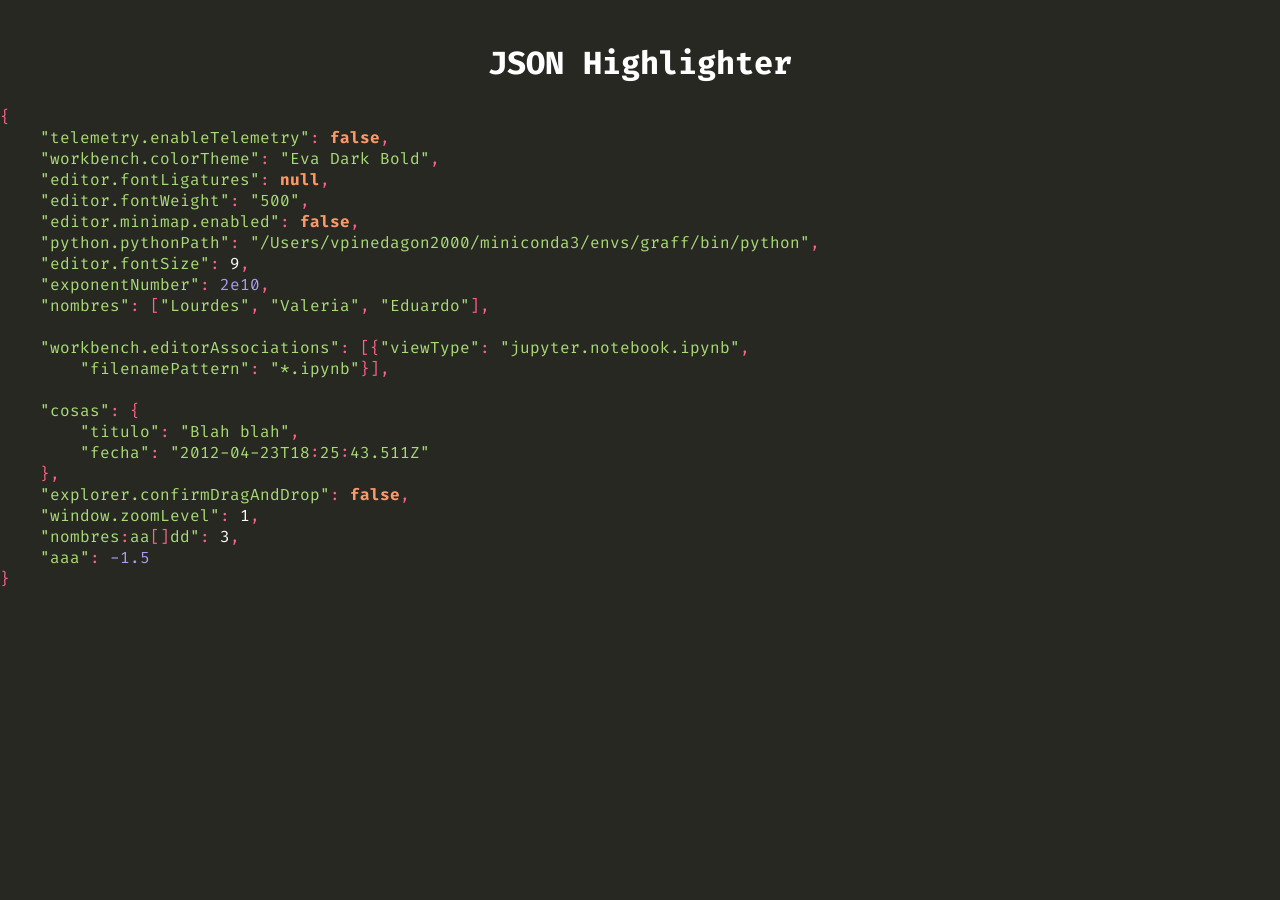
==== highlighter/result.html @ 9c1d89c3 "add changes, not sure if progress" ====
<!DOCTYPE html>
        <html lang="en">
        <head>
            <meta charset="UTF-8">
            <meta http-equiv="X-UA-Compatible" content="IE=edge">
            <meta name="viewport" content="width=device-width, initial-scale=1.0">
            <title>JSON Highlighter</title>
            <link rel="stylesheet" href="styles.css">
        </head>
        <body> <h1>JSON Highlighter</h1><span class='special'>{</span>
    <span class='strings'>"telemetry.enableTelemetry"</span><span class='special'>:</span> <span class='bools'>false</span><span class='special'>,</span>
    <span class='strings'>"workbench.colorTheme"</span><span class='special'>:</span> <span class='strings'>"Eva Dark Bold"</span><span class='special'>,</span>
    <span class='strings'>"editor.fontLigatures"</span><span class='special'>:</span> <span class='bools'>null</span><span class='special'>,</span>
    <span class='strings'>"editor.fontWeight"</span><span class='special'>:</span> <span class='strings'>"500"</span><span class='special'>,</span>
    <span class='strings'>"editor.minimap.enabled"</span><span class='special'>:</span> <span class='bools'>false</span><span class='special'>,</span>
    <span class='strings'>"python.pythonPath"</span><span class='special'>:</span> <span class='strings'>"/Users/vpinedago<span class='numbers'>n2000/m</span>inicond<span class='numbers'>a3/en</span>vs/graff/bin/python"</span><span class='special'>,</span>
    <span class='strings'>"editor.fontSize"</span><span class='special'>:</span> 9<span class='special'>,</span>
    <span class='strings'>"exponentNumber"</span><span class='special'>:</span><span class='numbers'> 2e10<span class='special'>,</span></span> 
    <span class='strings'>"nombres"</span><span class='special'>:</span> <span class='special'>[</span><span class='strings'>"Lourdes"</span><span class='special'>,</span> <span class='strings'>"Valeria"</span><span class='special'>,</span> <span class='strings'>"Eduardo"</span><span class='special'>]</span><span class='special'>,</span>

    <span class='strings'>"workbench.editorAssociations"</span><span class='special'>:</span> <span class='special'>[</span><span class='special'>{</span><span class='strings'>"viewType"</span><span class='special'>:</span> <span class='strings'>"jupyter.notebook.ipynb"</span><span class='special'>,</span>
        <span class='strings'>"filenamePattern"</span><span class='special'>:</span> <span class='strings'>"*.ipynb"</span><span class='special'>}</span><span class='special'>]</span><span class='special'>,</span>

    <span class='strings'>"cosas"</span><span class='special'>:</span> <span class='special'>{</span>
        <span class='strings'>"titulo"</span><span class='special'>:</span> <span class='strings'>"Blah blah"</span><span class='special'>,</span> 
        <span class='strings'>"fecha"</span><span class='special'>:</span> <span class='strings'>"<span class='numbers'>2012-04-23T</span><span class='numbers'>18<span class='special'>:</span>25<span class='special'>:</span></span><span class='numbers'>43.511Z</span>"</span>
    <span class='special'>}</span><span class='special'>,</span>
    <span class='strings'>"explorer.confirmDragAndDrop"</span><span class='special'>:</span> <span class='bools'>false</span><span class='special'>,</span>
    <span class='strings'>"window.zoomLevel"</span><span class='special'>:</span> 1<span class='special'>,</span>
    <span class='strings'>"nombres<span class='special'>:</span>aa<span class='special'>[</span><span class='special'>]</span>dd"</span><span class='special'>:</span> 3<span class='special'>,</span>
    <span class='strings'>"aaa"</span><span class='special'>:</span><span class='numbers'> -1.5</span>
<span class='special'>}</span>
---- highlighter/styles.css ----
@import url('https://fonts.googleapis.com/css2?family=Fira+Code&display=swap');

body{   
    font-family: 'Fira Code', monospace; 
    background-color: #272822; /*oh si dark mode 😍*/
    color: white;
    white-space: pre;
    margin: 0;
}

h1{
    text-align: center;
}

.strings{
    color: #a9dc76;
}
    .strings .numbers{
        color: inherit !important;
    }

.keys{
    color: #78dce8 !important; 
}
    .keys *{
        color: inherit !important
    }

.numbers{
    color: #ab9df2;
}

.chars{
    color: #ffd866;
}

.bools{
    color: #fc9867;
    font-weight: bold;
}

.special{
    color: #ff6188;
}

footer{
    position: relative;
    left: 0;
    bottom: 0;
    width: 100%;
    text-align: center;
}
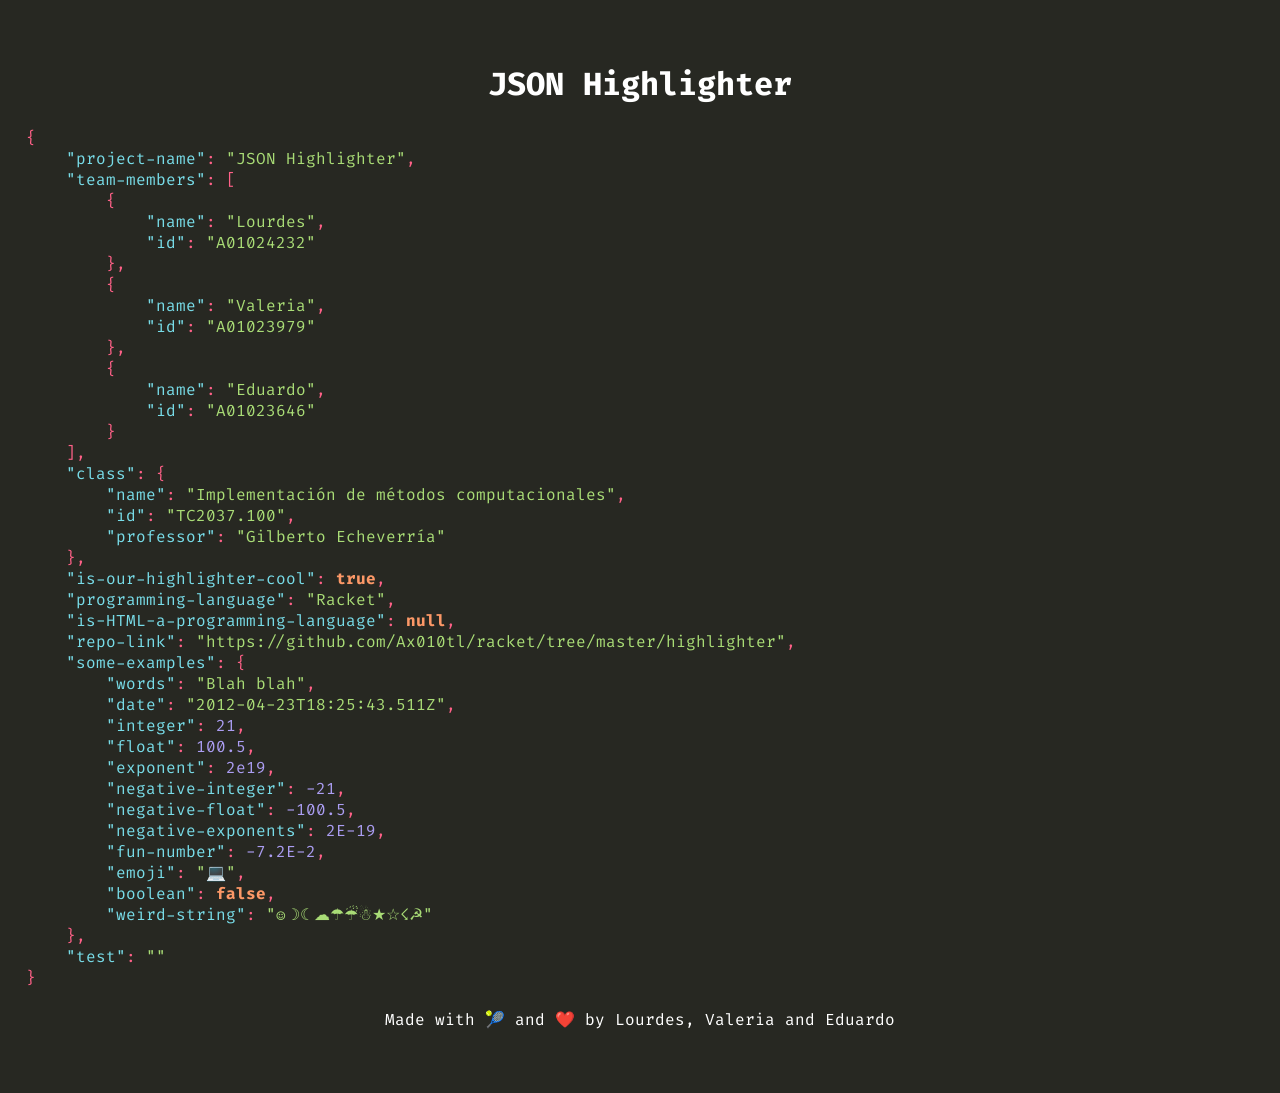
==== commit 1ebc0453: "almost done?" ====
--- a/highlighter/result.html
+++ b/highlighter/result.html
@@ -1,33 +1,55 @@
-<!DOCTYPE html>
-        <html lang="en">
-        <head>
-            <meta charset="UTF-8">
-            <meta http-equiv="X-UA-Compatible" content="IE=edge">
-            <meta name="viewport" content="width=device-width, initial-scale=1.0">
-            <title>JSON Highlighter</title>
-            <link rel="stylesheet" href="styles.css">
-        </head>
-        <body> <h1>JSON Highlighter</h1><span class='special'>{</span>
-    <span class='strings'>"telemetry.enableTelemetry"</span><span class='special'>:</span> <span class='bools'>false</span><span class='special'>,</span>
-    <span class='strings'>"workbench.colorTheme"</span><span class='special'>:</span> <span class='strings'>"Eva Dark Bold"</span><span class='special'>,</span>
-    <span class='strings'>"editor.fontLigatures"</span><span class='special'>:</span> <span class='bools'>null</span><span class='special'>,</span>
-    <span class='strings'>"editor.fontWeight"</span><span class='special'>:</span> <span class='strings'>"500"</span><span class='special'>,</span>
-    <span class='strings'>"editor.minimap.enabled"</span><span class='special'>:</span> <span class='bools'>false</span><span class='special'>,</span>
-    <span class='strings'>"python.pythonPath"</span><span class='special'>:</span> <span class='strings'>"/Users/vpinedago<span class='numbers'>n2000/m</span>inicond<span class='numbers'>a3/en</span>vs/graff/bin/python"</span><span class='special'>,</span>
-    <span class='strings'>"editor.fontSize"</span><span class='special'>:</span> 9<span class='special'>,</span>
-    <span class='strings'>"exponentNumber"</span><span class='special'>:</span><span class='numbers'> 2e10<span class='special'>,</span></span> 
-    <span class='strings'>"nombres"</span><span class='special'>:</span> <span class='special'>[</span><span class='strings'>"Lourdes"</span><span class='special'>,</span> <span class='strings'>"Valeria"</span><span class='special'>,</span> <span class='strings'>"Eduardo"</span><span class='special'>]</span><span class='special'>,</span>
-
-    <span class='strings'>"workbench.editorAssociations"</span><span class='special'>:</span> <span class='special'>[</span><span class='special'>{</span><span class='strings'>"viewType"</span><span class='special'>:</span> <span class='strings'>"jupyter.notebook.ipynb"</span><span class='special'>,</span>
-        <span class='strings'>"filenamePattern"</span><span class='special'>:</span> <span class='strings'>"*.ipynb"</span><span class='special'>}</span><span class='special'>]</span><span class='special'>,</span>
-
-    <span class='strings'>"cosas"</span><span class='special'>:</span> <span class='special'>{</span>
-        <span class='strings'>"titulo"</span><span class='special'>:</span> <span class='strings'>"Blah blah"</span><span class='special'>,</span> 
-        <span class='strings'>"fecha"</span><span class='special'>:</span> <span class='strings'>"<span class='numbers'>2012-04-23T</span><span class='numbers'>18<span class='special'>:</span>25<span class='special'>:</span></span><span class='numbers'>43.511Z</span>"</span>
+<!DOCTYPE html>
+        <html lang="en">
+        <head>
+            <meta charset="UTF-8">
+            <meta http-equiv="X-UA-Compatible" content="IE=edge">
+            <meta name="viewport" content="width=device-width, initial-scale=1.0">
+            <title>JSON Highlighter</title>
+            <link rel="stylesheet" href="styles.css">
+        </head>
+        <body> 
+        <h1>JSON Highlighter</h1><span class='special'>{</span>
+    <span class='keys'><span class='strings'>"</span><span class='keys'>project-name"</span></span><span class='special'>:</span> <span class='strings'>"JSON Highlighter"</span><span class='special'>,</span>
+    <span class='keys'><span class='strings'>"</span><span class='keys'>team-members"</span></span><span class='special'>:</span> <span class='special'>[</span>
+        <span class='special'>{</span>
+            <span class='keys'><span class='strings'>"</span><span class='keys'>name"</span></span><span class='special'>:</span> <span class='strings'>"Lourdes"</span><span class='special'>,</span> 
+            <span class='keys'><span class='strings'>"</span><span class='keys'>id"</span></span><span class='special'>:</span> <span class='strings'>"A01024232"</span>
+        <span class='special'>}</span><span class='special'>,</span>
+        <span class='special'>{</span>
+            <span class='keys'><span class='strings'>"</span><span class='keys'>name"</span></span><span class='special'>:</span> <span class='strings'>"Valeria"</span><span class='special'>,</span> 
+            <span class='keys'><span class='strings'>"</span><span class='keys'>id"</span></span><span class='special'>:</span> <span class='strings'>"A01023979"</span>
+        <span class='special'>}</span><span class='special'>,</span>
+        <span class='special'>{</span>
+            <span class='keys'><span class='strings'>"</span><span class='keys'>name"</span></span><span class='special'>:</span> <span class='strings'>"Eduardo"</span><span class='special'>,</span> 
+            <span class='keys'><span class='strings'>"</span><span class='keys'>id"</span></span><span class='special'>:</span> <span class='strings'>"A01023646"</span>
+        <span class='special'>}</span>
+    <span class='special'>]</span><span class='special'>,</span>
+    <span class='keys'><span class='strings'>"</span><span class='keys'>class"</span></span><span class='special'>:</span> <span class='special'>{</span>
+        <span class='keys'><span class='strings'>"</span><span class='keys'>name"</span></span><span class='special'>:</span> <span class='strings'>"Implementación de métodos computacionales"</span><span class='special'>,</span> 
+        <span class='keys'><span class='strings'>"</span><span class='keys'>id"</span></span><span class='special'>:</span> <span class='strings'>"TC2037<span class='numbers'>.100</span>"</span><span class='special'>,</span> 
+        <span class='keys'><span class='strings'>"</span><span class='keys'>professor"</span></span><span class='special'>:</span> <span class='strings'>"Gilberto Echeverría"</span>
     <span class='special'>}</span><span class='special'>,</span>
-    <span class='strings'>"explorer.confirmDragAndDrop"</span><span class='special'>:</span> <span class='bools'>false</span><span class='special'>,</span>
-    <span class='strings'>"window.zoomLevel"</span><span class='special'>:</span> 1<span class='special'>,</span>
-    <span class='strings'>"nombres<span class='special'>:</span>aa<span class='special'>[</span><span class='special'>]</span>dd"</span><span class='special'>:</span> 3<span class='special'>,</span>
-    <span class='strings'>"aaa"</span><span class='special'>:</span><span class='numbers'> -1.5</span>
+    <span class='keys'><span class='strings'>"</span><span class='keys'>is-our-highlighter-cool"</span></span><span class='special'>:</span> <span class='bools'>true</span><span class='special'>,</span>
+    <span class='keys'><span class='strings'>"</span><span class='keys'>programming-language"</span></span><span class='special'>:</span> <span class='strings'>"Racket"</span><span class='special'>,</span>
+    <span class='keys'><span class='strings'>"</span><span class='keys'>is-HTML-a-programming-language"</span></span><span class='special'>:</span> <span class='bools'>null</span><span class='special'>,</span>
+    <span class='keys'><span class='strings'>"</span><span class='keys'>repo-link"</span></span><span class='special'>:</span> <span class='strings'>"https<span class='special'>:</span>//github.com/Ax010tl/racket/tree/master/highlighter"</span><span class='special'>,</span>
+    <span class='keys'><span class='strings'>"</span><span class='keys'>some-examples"</span></span><span class='special'>:</span> <span class='special'>{</span>
+        <span class='keys'><span class='strings'>"</span><span class='keys'>words"</span></span><span class='special'>:</span> <span class='strings'>"Blah blah"</span><span class='special'>,</span> 
+        <span class='keys'><span class='strings'>"</span><span class='keys'>date"</span></span><span class='special'>:</span> <span class='strings'>"2012<span class='numbers'>-04</span><span class='numbers'>-23</span>T18<span class='special'>:</span>25<span class='special'>:</span>43<span class='numbers'>.511</span>Z"</span><span class='special'>,</span>
+        <span class='keys'><span class='strings'>"</span><span class='keys'>integer"</span></span><span class='special'>:</span><span class='numbers'> 21</span><span class='special'>,</span>
+        <span class='keys'><span class='strings'>"</span><span class='keys'>float"</span></span><span class='special'>:</span><span class='numbers'> 100.5</span><span class='special'>,</span>
+        <span class='keys'><span class='strings'>"</span><span class='keys'>exponent"</span></span><span class='special'>:</span><span class='numbers'> 2e19</span><span class='special'>,</span>
+        <span class='keys'><span class='strings'>"</span><span class='keys'>negative-integer"</span></span><span class='special'>:</span><span class='numbers'> -21</span><span class='special'>,</span>
+        <span class='keys'><span class='strings'>"</span><span class='keys'>negative-float"</span></span><span class='special'>:</span><span class='numbers'> -100.5</span><span class='special'>,</span>
+        <span class='keys'><span class='strings'>"</span><span class='keys'>negative-exponents"</span></span><span class='special'>:</span><span class='numbers'> 2E-19</span><span class='special'>,</span>
+        <span class='keys'><span class='strings'>"</span><span class='keys'>fun-number"</span></span><span class='special'>:</span><span class='numbers'> -7.2E-2</span><span class='special'>,</span>
+        <span class='keys'><span class='strings'>"</span><span class='keys'>emoji"</span></span><span class='special'>:</span> <span class='strings'>"💻"</span><span class='special'>,</span>
+        <span class='keys'><span class='strings'>"</span><span class='keys'>boolean"</span></span><span class='special'>:</span> <span class='bools'>false</span><span class='special'>,</span>
+        <span class='keys'><span class='strings'>"</span><span class='keys'>weird-string"</span></span><span class='special'>:</span> <span class='strings'>"☺︎☽☾☁︎☂︎☔︎☃︎★☆☇☭"</span>
+    <span class='special'>}</span><span class='special'>,</span>
+    <span class='keys'><span class='strings'>"</span><span class='keys'>test"</span></span><span class='special'>:</span> <span class='strings'>""</span>
 <span class='special'>}</span>
 
+<footer>Made with 🎾 and ❤️ by Lourdes, Valeria and Eduardo</footer>
+        </body>
+        </html>
--- a/highlighter/styles.css
+++ b/highlighter/styles.css
@@ -6,6 +6,7 @@
     color: white;
     white-space: pre;
     margin: 0;
+    margin: 0 2vw;
 }
 
 h1{
@@ -15,7 +16,7 @@
 .strings{
     color: #a9dc76;
 }
-    .strings .numbers{
+    .strings .numbers, .strings .special{
         color: inherit !important;
     }
 
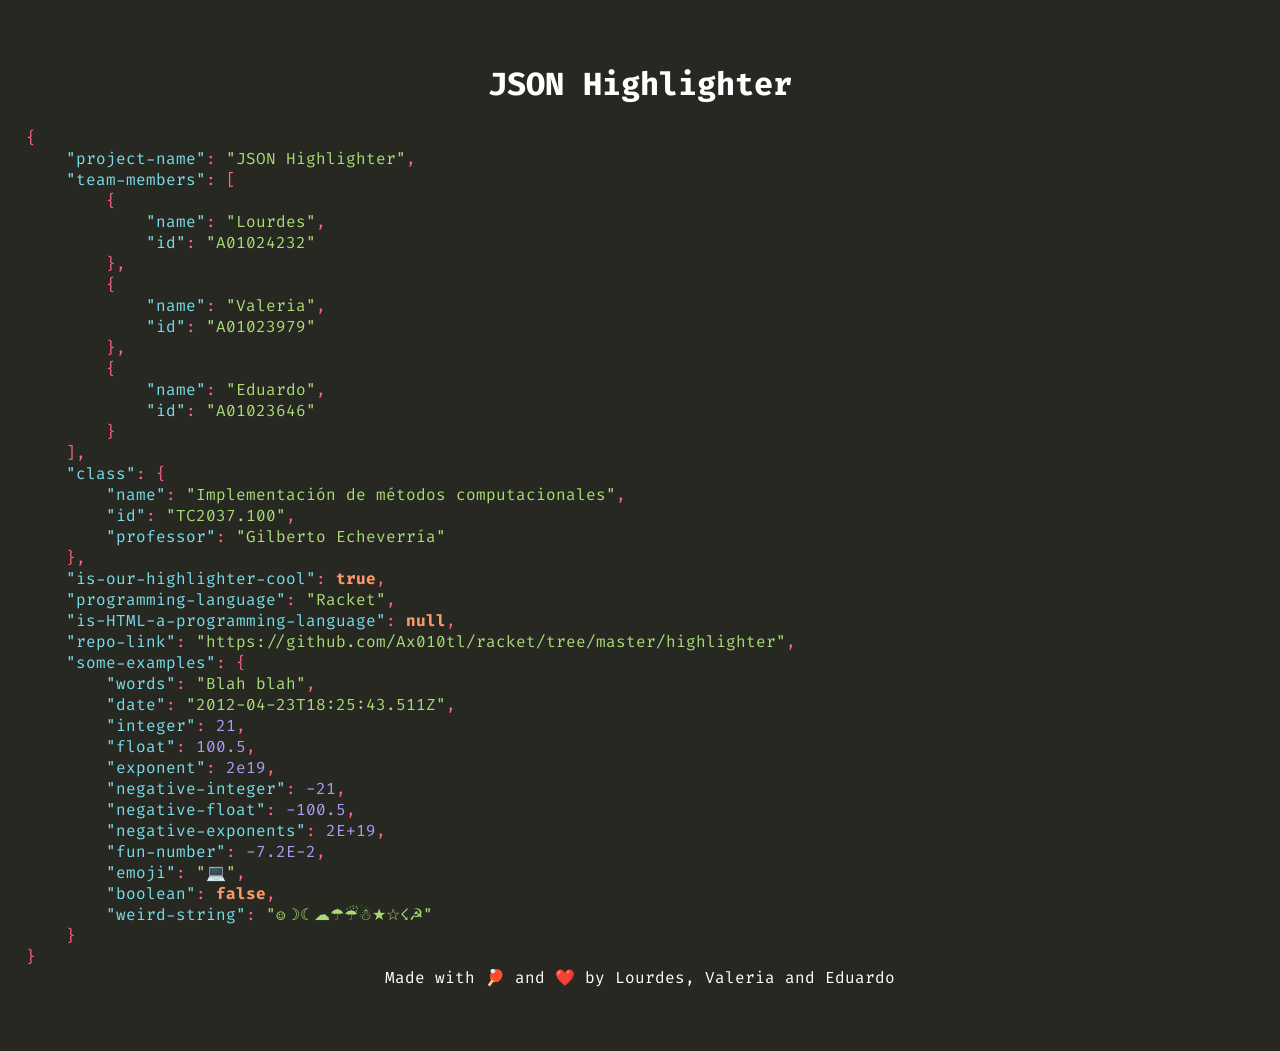
==== commit ab3e20d8: "add reflection" ====
--- a/highlighter/result.html
+++ b/highlighter/result.html
@@ -41,15 +41,13 @@
         <span class='keys'><span class='strings'>"</span><span class='keys'>exponent"</span></span><span class='special'>:</span><span class='numbers'> 2e19</span><span class='special'>,</span>
         <span class='keys'><span class='strings'>"</span><span class='keys'>negative-integer"</span></span><span class='special'>:</span><span class='numbers'> -21</span><span class='special'>,</span>
         <span class='keys'><span class='strings'>"</span><span class='keys'>negative-float"</span></span><span class='special'>:</span><span class='numbers'> -100.5</span><span class='special'>,</span>
-        <span class='keys'><span class='strings'>"</span><span class='keys'>negative-exponents"</span></span><span class='special'>:</span><span class='numbers'> 2E-19</span><span class='special'>,</span>
+        <span class='keys'><span class='strings'>"</span><span class='keys'>negative-exponents"</span></span><span class='special'>:</span><span class='numbers'> 2E+19</span><span class='special'>,</span>
         <span class='keys'><span class='strings'>"</span><span class='keys'>fun-number"</span></span><span class='special'>:</span><span class='numbers'> -7.2E-2</span><span class='special'>,</span>
         <span class='keys'><span class='strings'>"</span><span class='keys'>emoji"</span></span><span class='special'>:</span> <span class='strings'>"💻"</span><span class='special'>,</span>
         <span class='keys'><span class='strings'>"</span><span class='keys'>boolean"</span></span><span class='special'>:</span> <span class='bools'>false</span><span class='special'>,</span>
         <span class='keys'><span class='strings'>"</span><span class='keys'>weird-string"</span></span><span class='special'>:</span> <span class='strings'>"☺︎☽☾☁︎☂︎☔︎☃︎★☆☇☭"</span>
-    <span class='special'>}</span><span class='special'>,</span>
-    <span class='keys'><span class='strings'>"</span><span class='keys'>test"</span></span><span class='special'>:</span> <span class='strings'>""</span>
+    <span class='special'>}</span>
 <span class='special'>}</span>
-
-<footer>Made with 🎾 and ❤️ by Lourdes, Valeria and Eduardo</footer>
+<footer>Made with 🏓 and ❤️ by Lourdes, Valeria and Eduardo</footer>
         </body>
         </html>
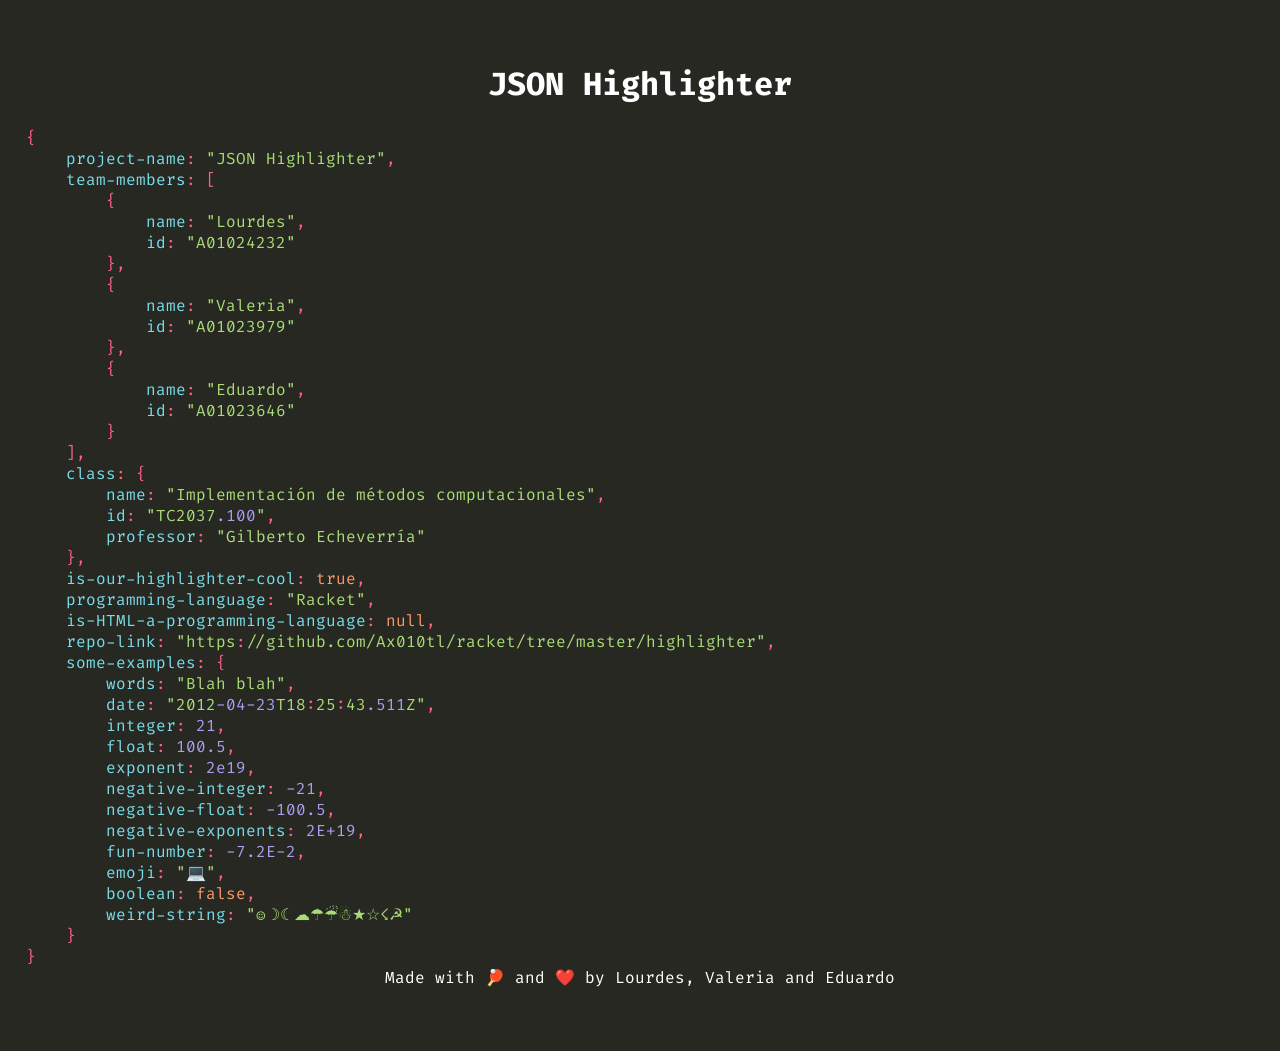
==== commit fad44055: "fix keys" ====
--- a/highlighter/result.html
+++ b/highlighter/result.html
@@ -9,43 +9,43 @@
         </head>
         <body> 
         <h1>JSON Highlighter</h1><span class='special'>{</span>
-    <span class='keys'><span class='strings'>"</span><span class='keys'>project-name"</span></span><span class='special'>:</span> <span class='strings'>"JSON Highlighter"</span><span class='special'>,</span>
-    <span class='keys'><span class='strings'>"</span><span class='keys'>team-members"</span></span><span class='special'>:</span> <span class='special'>[</span>
+    <span class='keys'>project-name</span><span class='special'>:</span> <span class='strings'>"JSON Highlighter"</span><span class='special'>,</span>
+    <span class='keys'>team-members</span><span class='special'>:</span> <span class='special'>[</span>
         <span class='special'>{</span>
-            <span class='keys'><span class='strings'>"</span><span class='keys'>name"</span></span><span class='special'>:</span> <span class='strings'>"Lourdes"</span><span class='special'>,</span> 
-            <span class='keys'><span class='strings'>"</span><span class='keys'>id"</span></span><span class='special'>:</span> <span class='strings'>"A01024232"</span>
+            <span class='keys'>name</span><span class='special'>:</span> <span class='strings'>"Lourdes"</span><span class='special'>,</span> 
+            <span class='keys'>id</span><span class='special'>:</span> <span class='strings'>"A01024232"</span>
         <span class='special'>}</span><span class='special'>,</span>
         <span class='special'>{</span>
-            <span class='keys'><span class='strings'>"</span><span class='keys'>name"</span></span><span class='special'>:</span> <span class='strings'>"Valeria"</span><span class='special'>,</span> 
-            <span class='keys'><span class='strings'>"</span><span class='keys'>id"</span></span><span class='special'>:</span> <span class='strings'>"A01023979"</span>
+            <span class='keys'>name</span><span class='special'>:</span> <span class='strings'>"Valeria"</span><span class='special'>,</span> 
+            <span class='keys'>id</span><span class='special'>:</span> <span class='strings'>"A01023979"</span>
         <span class='special'>}</span><span class='special'>,</span>
         <span class='special'>{</span>
-            <span class='keys'><span class='strings'>"</span><span class='keys'>name"</span></span><span class='special'>:</span> <span class='strings'>"Eduardo"</span><span class='special'>,</span> 
-            <span class='keys'><span class='strings'>"</span><span class='keys'>id"</span></span><span class='special'>:</span> <span class='strings'>"A01023646"</span>
+            <span class='keys'>name</span><span class='special'>:</span> <span class='strings'>"Eduardo"</span><span class='special'>,</span> 
+            <span class='keys'>id</span><span class='special'>:</span> <span class='strings'>"A01023646"</span>
         <span class='special'>}</span>
     <span class='special'>]</span><span class='special'>,</span>
-    <span class='keys'><span class='strings'>"</span><span class='keys'>class"</span></span><span class='special'>:</span> <span class='special'>{</span>
-        <span class='keys'><span class='strings'>"</span><span class='keys'>name"</span></span><span class='special'>:</span> <span class='strings'>"Implementación de métodos computacionales"</span><span class='special'>,</span> 
-        <span class='keys'><span class='strings'>"</span><span class='keys'>id"</span></span><span class='special'>:</span> <span class='strings'>"TC2037<span class='numbers'>.100</span>"</span><span class='special'>,</span> 
-        <span class='keys'><span class='strings'>"</span><span class='keys'>professor"</span></span><span class='special'>:</span> <span class='strings'>"Gilberto Echeverría"</span>
+    <span class='keys'>class</span><span class='special'>:</span> <span class='special'>{</span>
+        <span class='keys'>name</span><span class='special'>:</span> <span class='strings'>"Implementación de métodos computacionales"</span><span class='special'>,</span> 
+        <span class='keys'>id</span><span class='special'>:</span> <span class='strings'>"TC2037<span class='numbers'>.100</span>"</span><span class='special'>,</span> 
+        <span class='keys'>professor</span><span class='special'>:</span> <span class='strings'>"Gilberto Echeverría"</span>
     <span class='special'>}</span><span class='special'>,</span>
-    <span class='keys'><span class='strings'>"</span><span class='keys'>is-our-highlighter-cool"</span></span><span class='special'>:</span> <span class='bools'>true</span><span class='special'>,</span>
-    <span class='keys'><span class='strings'>"</span><span class='keys'>programming-language"</span></span><span class='special'>:</span> <span class='strings'>"Racket"</span><span class='special'>,</span>
-    <span class='keys'><span class='strings'>"</span><span class='keys'>is-HTML-a-programming-language"</span></span><span class='special'>:</span> <span class='bools'>null</span><span class='special'>,</span>
-    <span class='keys'><span class='strings'>"</span><span class='keys'>repo-link"</span></span><span class='special'>:</span> <span class='strings'>"https<span class='special'>:</span>//github.com/Ax010tl/racket/tree/master/highlighter"</span><span class='special'>,</span>
-    <span class='keys'><span class='strings'>"</span><span class='keys'>some-examples"</span></span><span class='special'>:</span> <span class='special'>{</span>
-        <span class='keys'><span class='strings'>"</span><span class='keys'>words"</span></span><span class='special'>:</span> <span class='strings'>"Blah blah"</span><span class='special'>,</span> 
-        <span class='keys'><span class='strings'>"</span><span class='keys'>date"</span></span><span class='special'>:</span> <span class='strings'>"2012<span class='numbers'>-04</span><span class='numbers'>-23</span>T18<span class='special'>:</span>25<span class='special'>:</span>43<span class='numbers'>.511</span>Z"</span><span class='special'>,</span>
-        <span class='keys'><span class='strings'>"</span><span class='keys'>integer"</span></span><span class='special'>:</span><span class='numbers'> 21</span><span class='special'>,</span>
-        <span class='keys'><span class='strings'>"</span><span class='keys'>float"</span></span><span class='special'>:</span><span class='numbers'> 100.5</span><span class='special'>,</span>
-        <span class='keys'><span class='strings'>"</span><span class='keys'>exponent"</span></span><span class='special'>:</span><span class='numbers'> 2e19</span><span class='special'>,</span>
-        <span class='keys'><span class='strings'>"</span><span class='keys'>negative-integer"</span></span><span class='special'>:</span><span class='numbers'> -21</span><span class='special'>,</span>
-        <span class='keys'><span class='strings'>"</span><span class='keys'>negative-float"</span></span><span class='special'>:</span><span class='numbers'> -100.5</span><span class='special'>,</span>
-        <span class='keys'><span class='strings'>"</span><span class='keys'>negative-exponents"</span></span><span class='special'>:</span><span class='numbers'> 2E+19</span><span class='special'>,</span>
-        <span class='keys'><span class='strings'>"</span><span class='keys'>fun-number"</span></span><span class='special'>:</span><span class='numbers'> -7.2E-2</span><span class='special'>,</span>
-        <span class='keys'><span class='strings'>"</span><span class='keys'>emoji"</span></span><span class='special'>:</span> <span class='strings'>"💻"</span><span class='special'>,</span>
-        <span class='keys'><span class='strings'>"</span><span class='keys'>boolean"</span></span><span class='special'>:</span> <span class='bools'>false</span><span class='special'>,</span>
-        <span class='keys'><span class='strings'>"</span><span class='keys'>weird-string"</span></span><span class='special'>:</span> <span class='strings'>"☺︎☽☾☁︎☂︎☔︎☃︎★☆☇☭"</span>
+    <span class='keys'>is-our-highlighter-cool</span><span class='special'>:</span> <span class='bools'>true</span><span class='special'>,</span>
+    <span class='keys'>programming-language</span><span class='special'>:</span> <span class='strings'>"Racket"</span><span class='special'>,</span>
+    <span class='keys'>is-HTML-a-programming-language</span><span class='special'>:</span> <span class='bools'>null</span><span class='special'>,</span>
+    <span class='keys'>repo-link</span><span class='special'>:</span> <span class='strings'>"https<span class='special'>:</span>//github.com/Ax010tl/racket/tree/master/highlighter"</span><span class='special'>,</span>
+    <span class='keys'>some-examples</span><span class='special'>:</span> <span class='special'>{</span>
+        <span class='keys'>words</span><span class='special'>:</span> <span class='strings'>"Blah blah"</span><span class='special'>,</span> 
+        <span class='keys'>date</span><span class='special'>:</span> <span class='strings'>"2012<span class='numbers'>-04</span><span class='numbers'>-23</span>T18<span class='special'>:</span>25<span class='special'>:</span>43<span class='numbers'>.511</span>Z"</span><span class='special'>,</span>
+        <span class='keys'>integer</span><span class='special'>:</span><span class='numbers'> 21</span><span class='special'>,</span>
+        <span class='keys'>float</span><span class='special'>:</span><span class='numbers'> 100.5</span><span class='special'>,</span>
+        <span class='keys'>exponent</span><span class='special'>:</span><span class='numbers'> 2e19</span><span class='special'>,</span>
+        <span class='keys'>negative-integer</span><span class='special'>:</span><span class='numbers'> -21</span><span class='special'>,</span>
+        <span class='keys'>negative-float</span><span class='special'>:</span><span class='numbers'> -100.5</span><span class='special'>,</span>
+        <span class='keys'>negative-exponents</span><span class='special'>:</span><span class='numbers'> 2E+19</span><span class='special'>,</span>
+        <span class='keys'>fun-number</span><span class='special'>:</span><span class='numbers'> -7.2E-2</span><span class='special'>,</span>
+        <span class='keys'>emoji</span><span class='special'>:</span> <span class='strings'>"💻"</span><span class='special'>,</span>
+        <span class='keys'>boolean</span><span class='special'>:</span> <span class='bools'>false</span><span class='special'>,</span>
+        <span class='keys'>weird-string</span><span class='special'>:</span> <span class='strings'>"☺︎☽☾☁︎☂︎☔︎☃︎★☆☇☭"</span>
     <span class='special'>}</span>
 <span class='special'>}</span>
 <footer>Made with 🏓 and ❤️ by Lourdes, Valeria and Eduardo</footer>
--- a/highlighter/styles.css
+++ b/highlighter/styles.css
@@ -16,16 +16,16 @@
 .strings{
     color: #a9dc76;
 }
-    .strings .numbers, .strings .special{
+    /*.strings .numbers, .strings .special{
         color: inherit !important;
-    }
+    }*/
 
 .keys{
     color: #78dce8 !important; 
 }
-    .keys *{
+    /*.keys *{
         color: inherit !important
-    }
+    }*/
 
 .numbers{
     color: #ab9df2;
@@ -37,7 +37,6 @@
 
 .bools{
     color: #fc9867;
-    font-weight: bold;
 }
 
 .special{
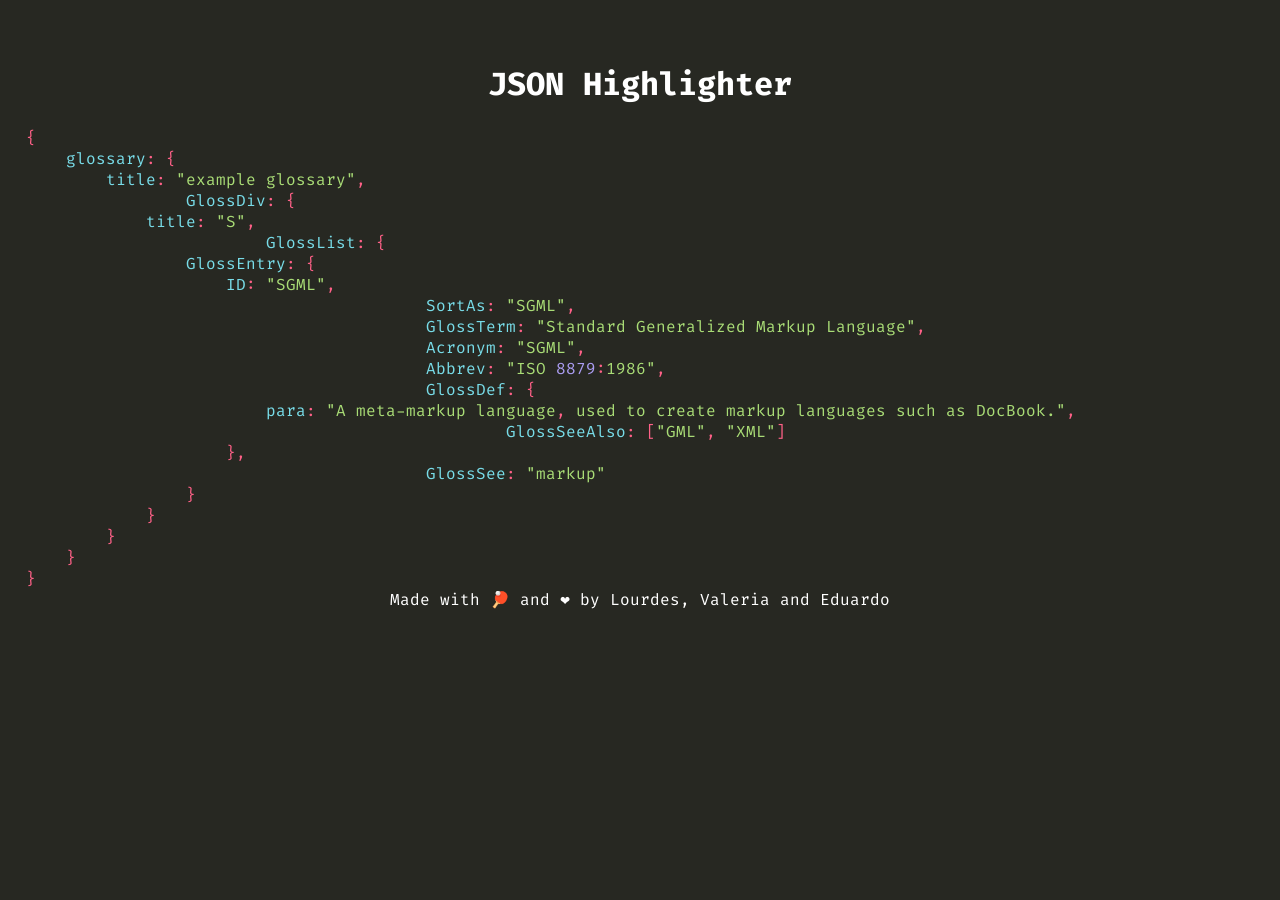
==== commit f2feb710: "fix keys, improve numbers and add some examples" ====
--- a/highlighter/result.html
+++ b/highlighter/result.html
@@ -9,43 +9,25 @@
         </head>
         <body> 
         <h1>JSON Highlighter</h1><span class='special'>{</span>
-    <span class='keys'>project-name</span><span class='special'>:</span> <span class='strings'>"JSON Highlighter"</span><span class='special'>,</span>
-    <span class='keys'>team-members</span><span class='special'>:</span> <span class='special'>[</span>
-        <span class='special'>{</span>
-            <span class='keys'>name</span><span class='special'>:</span> <span class='strings'>"Lourdes"</span><span class='special'>,</span> 
-            <span class='keys'>id</span><span class='special'>:</span> <span class='strings'>"A01024232"</span>
-        <span class='special'>}</span><span class='special'>,</span>
-        <span class='special'>{</span>
-            <span class='keys'>name</span><span class='special'>:</span> <span class='strings'>"Valeria"</span><span class='special'>,</span> 
-            <span class='keys'>id</span><span class='special'>:</span> <span class='strings'>"A01023979"</span>
-        <span class='special'>}</span><span class='special'>,</span>
-        <span class='special'>{</span>
-            <span class='keys'>name</span><span class='special'>:</span> <span class='strings'>"Eduardo"</span><span class='special'>,</span> 
-            <span class='keys'>id</span><span class='special'>:</span> <span class='strings'>"A01023646"</span>
+    <span class='keys'>glossary</span><span class='special'>:</span> <span class='special'>{</span>
+        <span class='keys'>title</span><span class='special'>:</span> <span class='strings'>"example glossary"</span><span class='special'>,</span>
+		<span class='keys'>GlossDiv</span><span class='special'>:</span> <span class='special'>{</span>
+            <span class='keys'>title</span><span class='special'>:</span> <span class='strings'>"S"</span><span class='special'>,</span>
+			<span class='keys'>GlossList</span><span class='special'>:</span> <span class='special'>{</span>
+                <span class='keys'>GlossEntry</span><span class='special'>:</span> <span class='special'>{</span>
+                    <span class='keys'>ID</span><span class='special'>:</span> <span class='strings'>"SGML"</span><span class='special'>,</span>
+					<span class='keys'>SortAs</span><span class='special'>:</span> <span class='strings'>"SGML"</span><span class='special'>,</span>
+					<span class='keys'>GlossTerm</span><span class='special'>:</span> <span class='strings'>"Standard Generalized Markup Language"</span><span class='special'>,</span>
+					<span class='keys'>Acronym</span><span class='special'>:</span> <span class='strings'>"SGML"</span><span class='special'>,</span>
+					<span class='keys'>Abbrev</span><span class='special'>:</span> <span class='strings'>"ISO <span class='numbers'>8879</span><span class='special'>:</span>1986"</span><span class='special'>,</span>
+					<span class='keys'>GlossDef</span><span class='special'>:</span> <span class='special'>{</span>
+                        <span class='keys'>para</span><span class='special'>:</span> <span class='strings'>"A meta-markup language<span class='special'>,</span> used to create markup languages such as DocBook."</span><span class='special'>,</span>
+						<span class='keys'>GlossSeeAlso</span><span class='special'>:</span> <span class='special'>[</span><span class='strings'>"GML"</span><span class='special'>,</span> <span class='strings'>"XML"</span><span class='special'>]</span>
+                    <span class='special'>}</span><span class='special'>,</span>
+					<span class='keys'>GlossSee</span><span class='special'>:</span> <span class='strings'>"markup"</span>
+                <span class='special'>}</span>
+            <span class='special'>}</span>
         <span class='special'>}</span>
-    <span class='special'>]</span><span class='special'>,</span>
-    <span class='keys'>class</span><span class='special'>:</span> <span class='special'>{</span>
-        <span class='keys'>name</span><span class='special'>:</span> <span class='strings'>"Implementación de métodos computacionales"</span><span class='special'>,</span> 
-        <span class='keys'>id</span><span class='special'>:</span> <span class='strings'>"TC2037<span class='numbers'>.100</span>"</span><span class='special'>,</span> 
-        <span class='keys'>professor</span><span class='special'>:</span> <span class='strings'>"Gilberto Echeverría"</span>
-    <span class='special'>}</span><span class='special'>,</span>
-    <span class='keys'>is-our-highlighter-cool</span><span class='special'>:</span> <span class='bools'>true</span><span class='special'>,</span>
-    <span class='keys'>programming-language</span><span class='special'>:</span> <span class='strings'>"Racket"</span><span class='special'>,</span>
-    <span class='keys'>is-HTML-a-programming-language</span><span class='special'>:</span> <span class='bools'>null</span><span class='special'>,</span>
-    <span class='keys'>repo-link</span><span class='special'>:</span> <span class='strings'>"https<span class='special'>:</span>//github.com/Ax010tl/racket/tree/master/highlighter"</span><span class='special'>,</span>
-    <span class='keys'>some-examples</span><span class='special'>:</span> <span class='special'>{</span>
-        <span class='keys'>words</span><span class='special'>:</span> <span class='strings'>"Blah blah"</span><span class='special'>,</span> 
-        <span class='keys'>date</span><span class='special'>:</span> <span class='strings'>"2012<span class='numbers'>-04</span><span class='numbers'>-23</span>T18<span class='special'>:</span>25<span class='special'>:</span>43<span class='numbers'>.511</span>Z"</span><span class='special'>,</span>
-        <span class='keys'>integer</span><span class='special'>:</span><span class='numbers'> 21</span><span class='special'>,</span>
-        <span class='keys'>float</span><span class='special'>:</span><span class='numbers'> 100.5</span><span class='special'>,</span>
-        <span class='keys'>exponent</span><span class='special'>:</span><span class='numbers'> 2e19</span><span class='special'>,</span>
-        <span class='keys'>negative-integer</span><span class='special'>:</span><span class='numbers'> -21</span><span class='special'>,</span>
-        <span class='keys'>negative-float</span><span class='special'>:</span><span class='numbers'> -100.5</span><span class='special'>,</span>
-        <span class='keys'>negative-exponents</span><span class='special'>:</span><span class='numbers'> 2E+19</span><span class='special'>,</span>
-        <span class='keys'>fun-number</span><span class='special'>:</span><span class='numbers'> -7.2E-2</span><span class='special'>,</span>
-        <span class='keys'>emoji</span><span class='special'>:</span> <span class='strings'>"💻"</span><span class='special'>,</span>
-        <span class='keys'>boolean</span><span class='special'>:</span> <span class='bools'>false</span><span class='special'>,</span>
-        <span class='keys'>weird-string</span><span class='special'>:</span> <span class='strings'>"☺︎☽☾☁︎☂︎☔︎☃︎★☆☇☭"</span>
     <span class='special'>}</span>
 <span class='special'>}</span>
 <footer>Made with 🏓 and ❤️ by Lourdes, Valeria and Eduardo</footer>
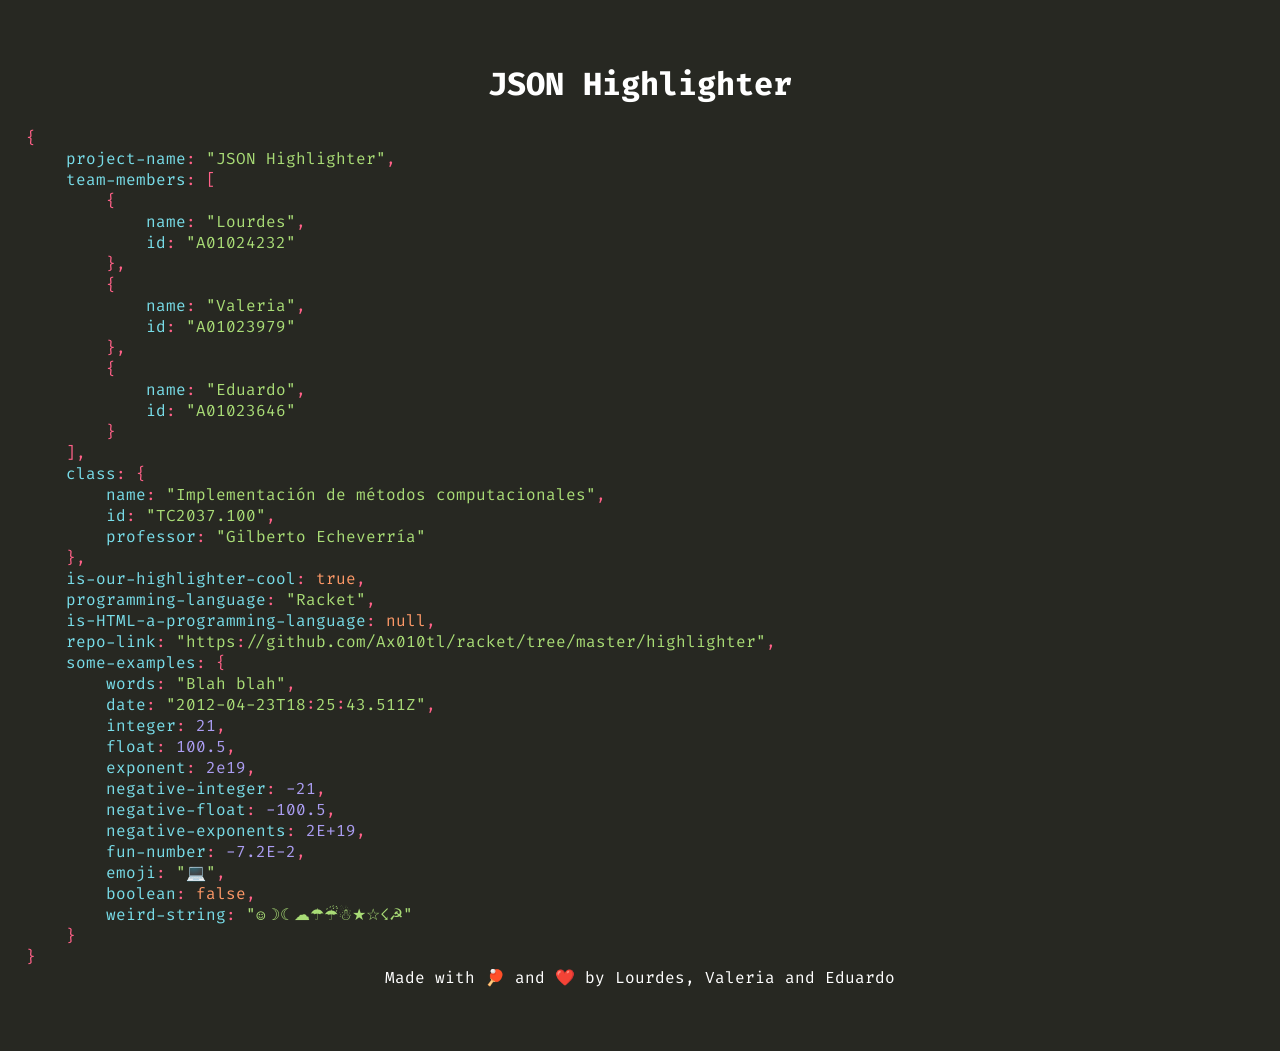
==== commit e8c1cdec: "add progress with numbers" ====
--- a/highlighter/result.html
+++ b/highlighter/result.html
@@ -9,25 +9,43 @@
         </head>
         <body> 
         <h1>JSON Highlighter</h1><span class='special'>{</span>
-    <span class='keys'>glossary</span><span class='special'>:</span> <span class='special'>{</span>
-        <span class='keys'>title</span><span class='special'>:</span> <span class='strings'>"example glossary"</span><span class='special'>,</span>
-		<span class='keys'>GlossDiv</span><span class='special'>:</span> <span class='special'>{</span>
-            <span class='keys'>title</span><span class='special'>:</span> <span class='strings'>"S"</span><span class='special'>,</span>
-			<span class='keys'>GlossList</span><span class='special'>:</span> <span class='special'>{</span>
-                <span class='keys'>GlossEntry</span><span class='special'>:</span> <span class='special'>{</span>
-                    <span class='keys'>ID</span><span class='special'>:</span> <span class='strings'>"SGML"</span><span class='special'>,</span>
-					<span class='keys'>SortAs</span><span class='special'>:</span> <span class='strings'>"SGML"</span><span class='special'>,</span>
-					<span class='keys'>GlossTerm</span><span class='special'>:</span> <span class='strings'>"Standard Generalized Markup Language"</span><span class='special'>,</span>
-					<span class='keys'>Acronym</span><span class='special'>:</span> <span class='strings'>"SGML"</span><span class='special'>,</span>
-					<span class='keys'>Abbrev</span><span class='special'>:</span> <span class='strings'>"ISO <span class='numbers'>8879</span><span class='special'>:</span>1986"</span><span class='special'>,</span>
-					<span class='keys'>GlossDef</span><span class='special'>:</span> <span class='special'>{</span>
-                        <span class='keys'>para</span><span class='special'>:</span> <span class='strings'>"A meta-markup language<span class='special'>,</span> used to create markup languages such as DocBook."</span><span class='special'>,</span>
-						<span class='keys'>GlossSeeAlso</span><span class='special'>:</span> <span class='special'>[</span><span class='strings'>"GML"</span><span class='special'>,</span> <span class='strings'>"XML"</span><span class='special'>]</span>
-                    <span class='special'>}</span><span class='special'>,</span>
-					<span class='keys'>GlossSee</span><span class='special'>:</span> <span class='strings'>"markup"</span>
-                <span class='special'>}</span>
-            <span class='special'>}</span>
+    <span class='keys'>project-name</span><span class='special'>:</span> <span class='strings'>"JSON Highlighter"</span><span class='special'>,</span>
+    <span class='keys'>team-members</span><span class='special'>:</span> <span class='special'>[</span>
+        <span class='special'>{</span>
+            <span class='keys'>name</span><span class='special'>:</span> <span class='strings'>"Lourdes"</span><span class='special'>,</span> 
+            <span class='keys'>id</span><span class='special'>:</span> <span class='strings'>"A01024232"</span>
+        <span class='special'>}</span><span class='special'>,</span>
+        <span class='special'>{</span>
+            <span class='keys'>name</span><span class='special'>:</span> <span class='strings'>"Valeria"</span><span class='special'>,</span> 
+            <span class='keys'>id</span><span class='special'>:</span> <span class='strings'>"A01023979"</span>
+        <span class='special'>}</span><span class='special'>,</span>
+        <span class='special'>{</span>
+            <span class='keys'>name</span><span class='special'>:</span> <span class='strings'>"Eduardo"</span><span class='special'>,</span> 
+            <span class='keys'>id</span><span class='special'>:</span> <span class='strings'>"A01023646"</span>
         <span class='special'>}</span>
+    <span class='special'>]</span><span class='special'>,</span>
+    <span class='keys'>class</span><span class='special'>:</span> <span class='special'>{</span>
+        <span class='keys'>name</span><span class='special'>:</span> <span class='strings'>"Implementación de métodos computacionales"</span><span class='special'>,</span> 
+        <span class='keys'>id</span><span class='special'>:</span> <span class='strings'>"TC2037.100"</span><span class='special'>,</span> 
+        <span class='keys'>professor</span><span class='special'>:</span> <span class='strings'>"Gilberto Echeverría"</span>
+    <span class='special'>}</span><span class='special'>,</span>
+    <span class='keys'>is-our-highlighter-cool</span><span class='special'>:</span> <span class='bools'>true</span><span class='special'>,</span>
+    <span class='keys'>programming-language</span><span class='special'>:</span> <span class='strings'>"Racket"</span><span class='special'>,</span>
+    <span class='keys'>is-HTML-a-programming-language</span><span class='special'>:</span> <span class='bools'>null</span><span class='special'>,</span>
+    <span class='keys'>repo-link</span><span class='special'>:</span> <span class='strings'>"https<span class='special'>:</span>//github.com/Ax010tl/racket/tree/master/highlighter"</span><span class='special'>,</span>
+    <span class='keys'>some-examples</span><span class='special'>:</span> <span class='special'>{</span>
+        <span class='keys'>words</span><span class='special'>:</span> <span class='strings'>"Blah blah"</span><span class='special'>,</span> 
+        <span class='keys'>date</span><span class='special'>:</span> <span class='strings'>"2012-04-23T18<span class='special'>:</span>25<span class='special'>:</span>43.511Z"</span><span class='special'>,</span>
+        <span class='keys'>integer</span><span class='special'>:</span> <span class='numbers'>21</span><span class='special'>,</span>
+        <span class='keys'>float</span><span class='special'>:</span> <span class='numbers'>100.5</span><span class='special'>,</span>
+        <span class='keys'>exponent</span><span class='special'>:</span> <span class='numbers'>2e19</span><span class='special'>,</span>
+        <span class='keys'>negative-integer</span><span class='special'>:</span> <span class='numbers'>-21</span><span class='special'>,</span>
+        <span class='keys'>negative-float</span><span class='special'>:</span> <span class='numbers'>-100.5</span><span class='special'>,</span>
+        <span class='keys'>negative-exponents</span><span class='special'>:</span> <span class='numbers'>2E+19</span><span class='special'>,</span>
+        <span class='keys'>fun-number</span><span class='special'>:</span> <span class='numbers'>-7.2E-2</span><span class='special'>,</span>
+        <span class='keys'>emoji</span><span class='special'>:</span> <span class='strings'>"💻"</span><span class='special'>,</span>
+        <span class='keys'>boolean</span><span class='special'>:</span> <span class='bools'>false</span><span class='special'>,</span>
+        <span class='keys'>weird-string</span><span class='special'>:</span> <span class='strings'>"☺︎☽☾☁︎☂︎☔︎☃︎★☆☇☭"</span>
     <span class='special'>}</span>
 <span class='special'>}</span>
 <footer>Made with 🏓 and ❤️ by Lourdes, Valeria and Eduardo</footer>
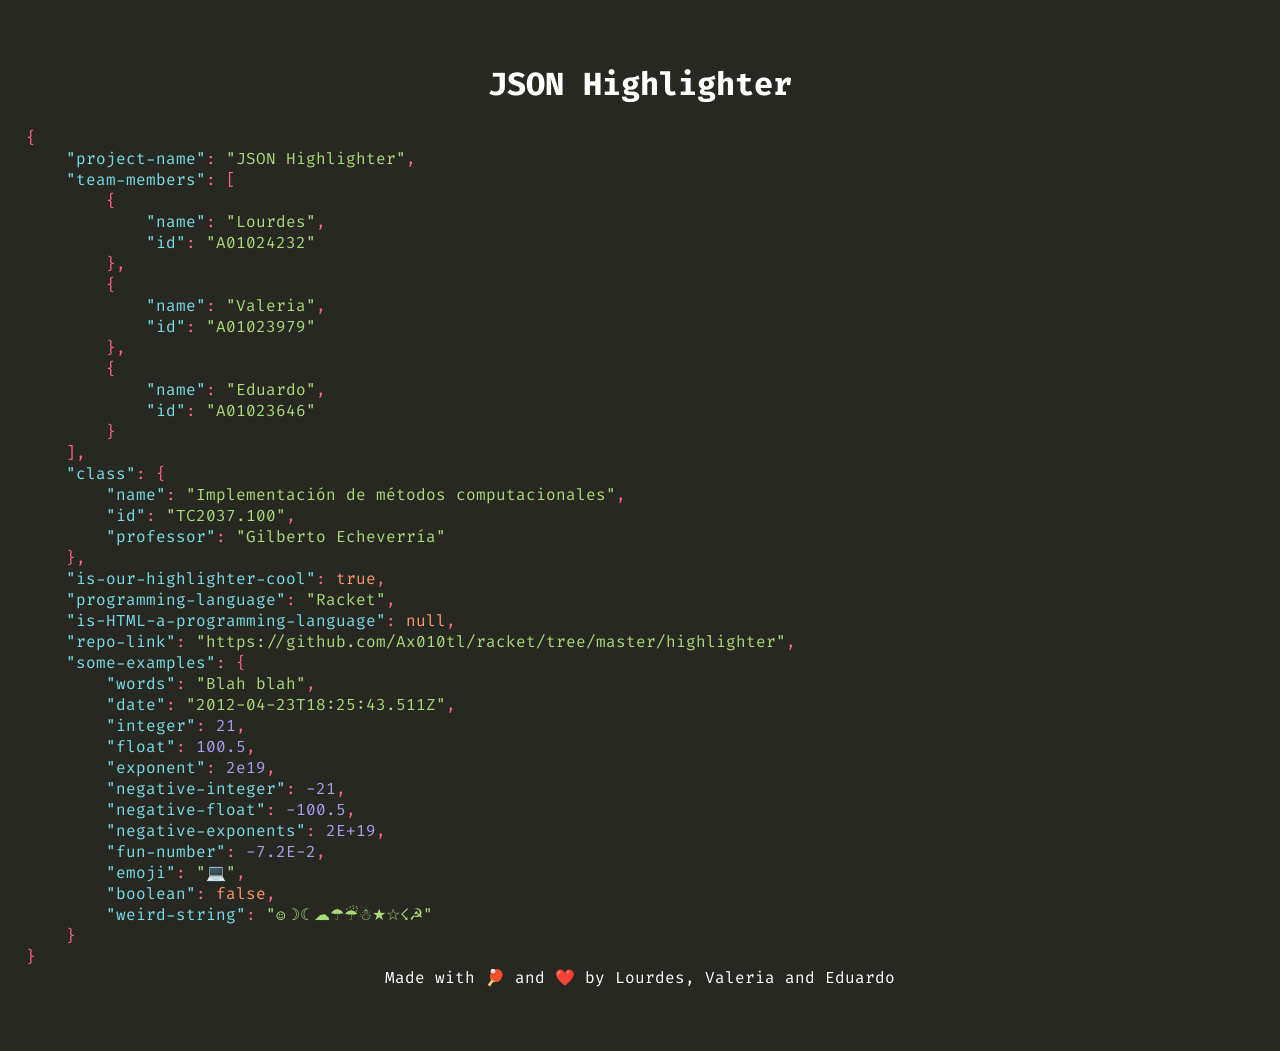
==== commit 1e5414ae: "add quotes and fix date" ====
--- a/highlighter/result.html
+++ b/highlighter/result.html
@@ -9,43 +9,43 @@
         </head>
         <body> 
         <h1>JSON Highlighter</h1><span class='special'>{</span>
-    <span class='keys'>project-name</span><span class='special'>:</span> <span class='strings'>"JSON Highlighter"</span><span class='special'>,</span>
-    <span class='keys'>team-members</span><span class='special'>:</span> <span class='special'>[</span>
+    <span class='keys'>"project-name"</span><span class='special'>:</span> <span class='strings'>"JSON Highlighter"</span><span class='special'>,</span>
+    <span class='keys'>"team-members"</span><span class='special'>:</span> <span class='special'>[</span>
         <span class='special'>{</span>
-            <span class='keys'>name</span><span class='special'>:</span> <span class='strings'>"Lourdes"</span><span class='special'>,</span> 
-            <span class='keys'>id</span><span class='special'>:</span> <span class='strings'>"A01024232"</span>
+            <span class='keys'>"name"</span><span class='special'>:</span> <span class='strings'>"Lourdes"</span><span class='special'>,</span> 
+            <span class='keys'>"id"</span><span class='special'>:</span> <span class='strings'>"A01024232"</span>
         <span class='special'>}</span><span class='special'>,</span>
         <span class='special'>{</span>
-            <span class='keys'>name</span><span class='special'>:</span> <span class='strings'>"Valeria"</span><span class='special'>,</span> 
-            <span class='keys'>id</span><span class='special'>:</span> <span class='strings'>"A01023979"</span>
+            <span class='keys'>"name"</span><span class='special'>:</span> <span class='strings'>"Valeria"</span><span class='special'>,</span> 
+            <span class='keys'>"id"</span><span class='special'>:</span> <span class='strings'>"A01023979"</span>
         <span class='special'>}</span><span class='special'>,</span>
         <span class='special'>{</span>
-            <span class='keys'>name</span><span class='special'>:</span> <span class='strings'>"Eduardo"</span><span class='special'>,</span> 
-            <span class='keys'>id</span><span class='special'>:</span> <span class='strings'>"A01023646"</span>
+            <span class='keys'>"name"</span><span class='special'>:</span> <span class='strings'>"Eduardo"</span><span class='special'>,</span> 
+            <span class='keys'>"id"</span><span class='special'>:</span> <span class='strings'>"A01023646"</span>
         <span class='special'>}</span>
     <span class='special'>]</span><span class='special'>,</span>
-    <span class='keys'>class</span><span class='special'>:</span> <span class='special'>{</span>
-        <span class='keys'>name</span><span class='special'>:</span> <span class='strings'>"Implementación de métodos computacionales"</span><span class='special'>,</span> 
-        <span class='keys'>id</span><span class='special'>:</span> <span class='strings'>"TC2037.100"</span><span class='special'>,</span> 
-        <span class='keys'>professor</span><span class='special'>:</span> <span class='strings'>"Gilberto Echeverría"</span>
+    <span class='keys'>"class"</span><span class='special'>:</span> <span class='special'>{</span>
+        <span class='keys'>"name"</span><span class='special'>:</span> <span class='strings'>"Implementación de métodos computacionales"</span><span class='special'>,</span> 
+        <span class='keys'>"id"</span><span class='special'>:</span> <span class='strings'>"TC2037.100"</span><span class='special'>,</span> 
+        <span class='keys'>"professor"</span><span class='special'>:</span> <span class='strings'>"Gilberto Echeverría"</span>
     <span class='special'>}</span><span class='special'>,</span>
-    <span class='keys'>is-our-highlighter-cool</span><span class='special'>:</span> <span class='bools'>true</span><span class='special'>,</span>
-    <span class='keys'>programming-language</span><span class='special'>:</span> <span class='strings'>"Racket"</span><span class='special'>,</span>
-    <span class='keys'>is-HTML-a-programming-language</span><span class='special'>:</span> <span class='bools'>null</span><span class='special'>,</span>
-    <span class='keys'>repo-link</span><span class='special'>:</span> <span class='strings'>"https<span class='special'>:</span>//github.com/Ax010tl/racket/tree/master/highlighter"</span><span class='special'>,</span>
-    <span class='keys'>some-examples</span><span class='special'>:</span> <span class='special'>{</span>
-        <span class='keys'>words</span><span class='special'>:</span> <span class='strings'>"Blah blah"</span><span class='special'>,</span> 
-        <span class='keys'>date</span><span class='special'>:</span> <span class='strings'>"2012-04-23T18<span class='special'>:</span>25<span class='special'>:</span>43.511Z"</span><span class='special'>,</span>
-        <span class='keys'>integer</span><span class='special'>:</span> <span class='numbers'>21</span><span class='special'>,</span>
-        <span class='keys'>float</span><span class='special'>:</span> <span class='numbers'>100.5</span><span class='special'>,</span>
-        <span class='keys'>exponent</span><span class='special'>:</span> <span class='numbers'>2e19</span><span class='special'>,</span>
-        <span class='keys'>negative-integer</span><span class='special'>:</span> <span class='numbers'>-21</span><span class='special'>,</span>
-        <span class='keys'>negative-float</span><span class='special'>:</span> <span class='numbers'>-100.5</span><span class='special'>,</span>
-        <span class='keys'>negative-exponents</span><span class='special'>:</span> <span class='numbers'>2E+19</span><span class='special'>,</span>
-        <span class='keys'>fun-number</span><span class='special'>:</span> <span class='numbers'>-7.2E-2</span><span class='special'>,</span>
-        <span class='keys'>emoji</span><span class='special'>:</span> <span class='strings'>"💻"</span><span class='special'>,</span>
-        <span class='keys'>boolean</span><span class='special'>:</span> <span class='bools'>false</span><span class='special'>,</span>
-        <span class='keys'>weird-string</span><span class='special'>:</span> <span class='strings'>"☺︎☽☾☁︎☂︎☔︎☃︎★☆☇☭"</span>
+    <span class='keys'>"is-our-highlighter-cool"</span><span class='special'>:</span> <span class='bools'>true</span><span class='special'>,</span>
+    <span class='keys'>"programming-language"</span><span class='special'>:</span> <span class='strings'>"Racket"</span><span class='special'>,</span>
+    <span class='keys'>"is-HTML-a-programming-language"</span><span class='special'>:</span> <span class='bools'>null</span><span class='special'>,</span>
+    <span class='keys'>"repo-link"</span><span class='special'>:</span> <span class='strings'>"https://github.com/Ax010tl/racket/tree/master/highlighter"</span><span class='special'>,</span>
+    <span class='keys'>"some-examples"</span><span class='special'>:</span> <span class='special'>{</span>
+        <span class='keys'>"words"</span><span class='special'>:</span> <span class='strings'>"Blah blah"</span><span class='special'>,</span> 
+        <span class='keys'>"date"</span><span class='special'>:</span> <span class='strings'>"2012-04-23T18:25:43.511Z"</span><span class='special'>,</span>
+        <span class='keys'>"integer"</span><span class='special'>:</span> <span class='numbers'>21</span><span class='special'>,</span>
+        <span class='keys'>"float"</span><span class='special'>:</span> <span class='numbers'>100.5</span><span class='special'>,</span>
+        <span class='keys'>"exponent"</span><span class='special'>:</span> <span class='numbers'>2e19</span><span class='special'>,</span>
+        <span class='keys'>"negative-integer"</span><span class='special'>:</span> <span class='numbers'>-21</span><span class='special'>,</span>
+        <span class='keys'>"negative-float"</span><span class='special'>:</span> <span class='numbers'>-100.5</span><span class='special'>,</span>
+        <span class='keys'>"negative-exponents"</span><span class='special'>:</span> <span class='numbers'>2E+19</span><span class='special'>,</span>
+        <span class='keys'>"fun-number"</span><span class='special'>:</span> <span class='numbers'>-7.2E-2</span><span class='special'>,</span>
+        <span class='keys'>"emoji"</span><span class='special'>:</span> <span class='strings'>"💻"</span><span class='special'>,</span>
+        <span class='keys'>"boolean"</span><span class='special'>:</span> <span class='bools'>false</span><span class='special'>,</span>
+        <span class='keys'>"weird-string"</span><span class='special'>:</span> <span class='strings'>"☺︎☽☾☁︎☂︎☔︎☃︎★☆☇☭"</span>
     <span class='special'>}</span>
 <span class='special'>}</span>
 <footer>Made with 🏓 and ❤️ by Lourdes, Valeria and Eduardo</footer>
--- a/highlighter/styles.css
+++ b/highlighter/styles.css
@@ -21,7 +21,7 @@
     }*/
 
 .keys{
-    color: #78dce8 !important; 
+    color: #78dce8; 
 }
     /*.keys *{
         color: inherit !important
